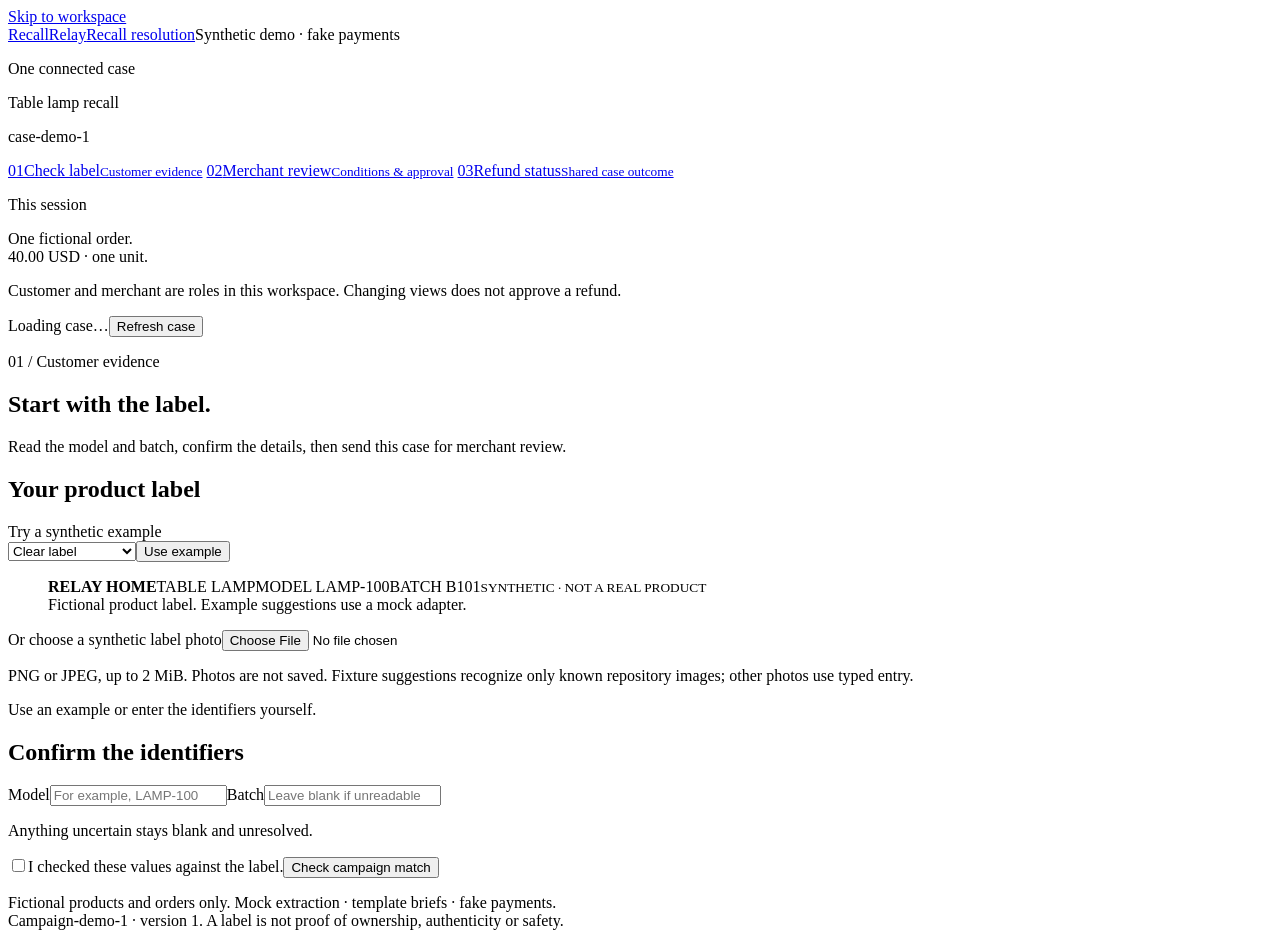
==== evidence/workspace/index.html @ 6417b3a2 "Unify label review and refund resolution in one local workspace" ====
<!doctype html>
<html lang="en">
<head>
  <meta charset="utf-8">
  <meta name="viewport" content="width=device-width, initial-scale=1">
  <meta name="description" content="RecallRelay: one local workspace from label check to merchant review and refund status.">
  <title>RecallRelay · Recall resolution</title>
  <link rel="stylesheet" href="/workspace.css">
  <script src="/workspace.js" defer></script>
</head>
<body>
  <a class="skip-link" href="#main">Skip to workspace</a>
  <header class="app-header"><a class="brand" href="#label">RecallRelay<span>Recall resolution</span></a><span class="mode">Synthetic demo · fake payments</span></header>
  <div class="app-layout">
    <aside class="sidebar">
      <p class="eyebrow">One connected case</p>
      <p class="case-name">Table lamp recall</p><p class="muted case-id">case-demo-1</p>
      <nav aria-label="Case workflow">
        <a href="#label" id="nav-label" aria-current="step"><span class="step-number">01</span><span>Check label<small>Customer evidence</small></span></a>
        <a href="#review" id="nav-review"><span class="step-number">02</span><span>Merchant review<small>Conditions &amp; approval</small></span></a>
        <a href="#status" id="nav-status"><span class="step-number">03</span><span>Refund status<small>Shared case outcome</small></span></a>
      </nav>
      <div class="session-note"><p class="eyebrow">This session</p><p>One fictional order.<br>40.00 USD · one unit.</p><p>Customer and merchant are roles in this workspace. Changing views does not approve a refund.</p></div>
    </aside>
    <main id="main" tabindex="-1">
      <div class="case-bar"><span id="case-stage">Loading case…</span><button id="refresh" class="text-button" type="button">Refresh case</button></div>
      <p id="app-message" class="feedback" role="status" aria-live="polite"></p>
      <section id="view-label" aria-labelledby="label-title">
        <div class="intro"><p class="eyebrow">01 / Customer evidence</p><h1 id="label-title" tabindex="-1">Start with the label.</h1><p>Read the model and batch, confirm the details, then send this case for merchant review.</p></div>
        <div class="columns">
          <section aria-labelledby="source-title"><h2 id="source-title">Your product label</h2>
            <label for="sample">Try a synthetic example</label><div class="inline"><select id="sample"><option value="clear">Clear label</option><option value="blurred">Unreadable batch</option><option value="excluded">Excluded batch</option></select><button id="use-sample" type="button" class="secondary">Use example</button></div>
            <figure id="sample-preview"><div class="label-print"><strong>RELAY HOME</strong><span>TABLE LAMP</span><span id="sample-model">MODEL LAMP-100</span><span id="sample-batch">BATCH B101</span><small>SYNTHETIC · NOT A REAL PRODUCT</small></div><figcaption>Fictional product label. Example suggestions use a mock adapter.</figcaption></figure>
            <figure id="photo-preview" hidden><img id="photo" alt="Selected synthetic product label"><figcaption>Local preview. Confirm the text yourself.</figcaption></figure>
            <label for="upload">Or choose a synthetic label photo</label><input id="upload" type="file" accept="image/png,image/jpeg" aria-describedby="upload-help"><p id="upload-help" class="hint">PNG or JPEG, up to 2 MiB. Photos are not saved. Fixture suggestions recognize only known repository images; other photos use typed entry.</p>
            <div class="inline"><button id="suggest" type="button" class="secondary" hidden>Suggest fixture text</button><button id="remove-photo" type="button" class="text-button" hidden>Remove photo</button></div>
            <p id="proposal-note" class="hint">Use an example or enter the identifiers yourself.</p>
          </section>
          <section aria-labelledby="confirm-title"><h2 id="confirm-title">Confirm the identifiers</h2>
            <form id="label-form"><label for="model">Model</label><input id="model" maxlength="128" autocomplete="off" placeholder="For example, LAMP-100"><label for="batch">Batch</label><input id="batch" maxlength="128" autocomplete="off" placeholder="Leave blank if unreadable"><p class="hint">Anything uncertain stays blank and unresolved.</p>
              <label class="check"><input id="confirmed" type="checkbox" required><span>I checked these values against the label.</span></label><button id="assess" type="submit">Check campaign match</button>
            </form>
            <p id="label-message" class="feedback" role="status" aria-live="polite"></p>
            <section id="assessment-result" class="result" hidden aria-labelledby="decision"><p class="eyebrow">Confirmed text + campaign rules</p><h3 id="decision"></h3><p id="reason"></p><p id="clarification" class="hint"></p><p id="saved-id" class="identifier"></p><button id="send-review" type="button">Send for merchant review</button><p class="hint">The merchant must check remedy conditions and explicitly approve any refund.</p></section>
          </section>
        </div>
      </section>
      <section id="view-review" hidden aria-labelledby="review-title">
        <div class="intro"><p class="eyebrow">02 / Merchant review</p><h1 id="review-title" tabindex="-1">Review the same case.</h1><p>Check the submitted evidence and remedy conditions before approving the exact refund amount.</p></div>
        <div id="review-empty" class="empty"><h2>No assessment submitted yet.</h2><p>Check the label and send its saved assessment. The same case will appear here automatically.</p><a class="button" href="#label">Go to label check</a></div>
        <div id="review-content" hidden>
          <p id="review-status" class="notice"></p>
          <div class="columns"><section aria-labelledby="evidence-title"><h2 id="evidence-title">Submitted evidence</h2><dl id="evidence-facts" class="facts"></dl><h2>Order</h2><dl id="order-facts" class="facts"></dl>
              <div class="brief-section"><h2>Merchant brief</h2><button id="write-brief" type="button" class="secondary">Generate template brief</button><div id="brief-result" hidden><p id="brief-mode" class="eyebrow"></p><p id="brief-text"></p><ul id="brief-steps"></ul><p id="brief-citations" class="hint"></p><p id="brief-note" class="hint"></p></div></div>
            </section><section aria-labelledby="remedy-title"><h2 id="remedy-title">Remedy conditions</h2><p id="remedy-text"></p><button id="confirm-remedy" type="button" class="secondary" hidden>I confirm the conditions are met</button>
              <section id="approval" class="result" hidden aria-labelledby="approval-title"><p class="eyebrow">Human approval required</p><h2 id="approval-title">Approve fake refund</h2><p class="refund-total" id="refund-amount"></p><form id="approval-form"><label for="typed-amount">Type the exact amount</label><input id="typed-amount" inputmode="decimal" autocomplete="off" required placeholder="40.00"><label for="approver">Your name</label><input id="approver" maxlength="128" autocomplete="off" required><p class="hint">This local prototype has no login. Names are not verified.</p><button id="approve" type="submit">Approve fake refund</button></form></section>
              <div id="review-outcome" class="result" hidden><h3 id="review-outcome-title"></h3><p id="review-outcome-text"></p><a class="button secondary" href="#status">View refund status</a></div>
            </section></div>
          <p id="review-message" class="feedback" role="status" aria-live="polite"></p>
        </div>
      </section>
      <section id="view-status" hidden aria-labelledby="status-title">
        <div class="intro"><p class="eyebrow">03 / Shared case outcome</p><h1 id="status-title" tabindex="-1">Follow the resolution.</h1><p>Customer and merchant views use the same case and refund operation.</p></div>
        <div id="status-empty" class="empty"><h2>No merchant case yet.</h2><p>Start with the label, then send the assessment for review.</p><a class="button" href="#label">Start label check</a></div>
        <div id="status-content" hidden><p class="eyebrow" id="outcome-mode"></p><h2 id="outcome-title" class="outcome-title"></h2><p id="outcome-text"></p><dl id="status-facts" class="facts"></dl><p id="customer-status" class="notice"></p><p id="snapshot-note" class="hint"></p><div class="inline"><a href="#review" class="button secondary">Back to merchant review</a><button id="reconcile" type="button" class="secondary" hidden>Check pending refund again</button></div></div>
        <p id="status-message" class="feedback" role="status" aria-live="polite"></p>
      </section>
      <footer>Fictional products and orders only. Mock extraction · template briefs · fake payments.<br>Campaign-demo-1 · version 1. A label is not proof of ownership, authenticity or safety.</footer>
    </main>
  </div>
</body>
</html>
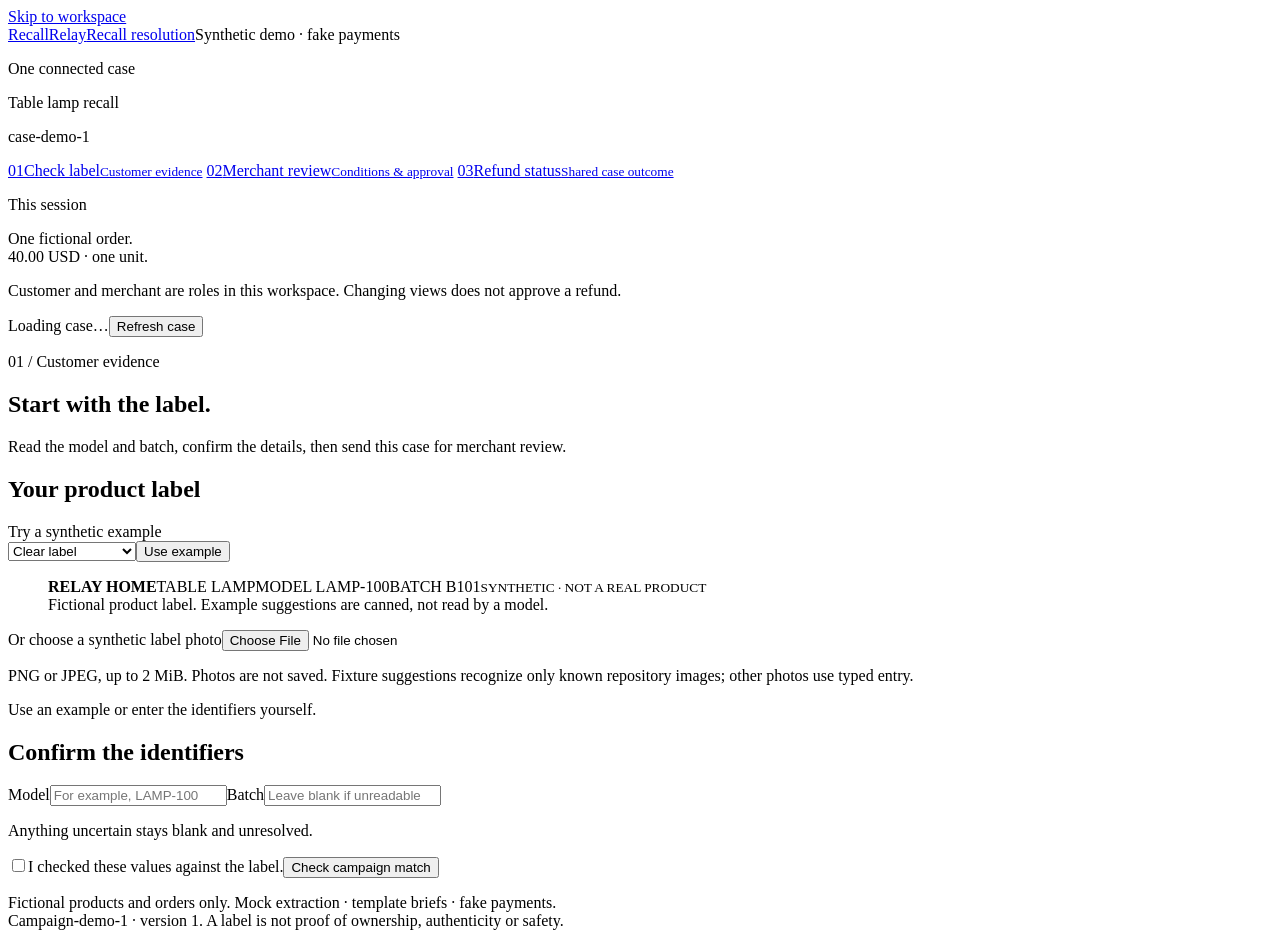
==== commit 8cc9b354: "Add opt-in live modes and lost-response recovery to the unified workspace The single-URL workspace w" ====
--- a/evidence/workspace/index.html
+++ b/evidence/workspace/index.html
@@ -10,7 +10,7 @@
 </head>
 <body>
   <a class="skip-link" href="#main">Skip to workspace</a>
-  <header class="app-header"><a class="brand" href="#label">RecallRelay<span>Recall resolution</span></a><span class="mode">Synthetic demo · fake payments</span></header>
+  <header class="app-header"><a class="brand" href="#label">RecallRelay<span>Recall resolution</span></a><span class="mode" id="mode-chip">Synthetic demo · fake payments</span></header>
   <div class="app-layout">
     <aside class="sidebar">
       <p class="eyebrow">One connected case</p>
@@ -20,7 +20,7 @@
         <a href="#review" id="nav-review"><span class="step-number">02</span><span>Merchant review<small>Conditions &amp; approval</small></span></a>
         <a href="#status" id="nav-status"><span class="step-number">03</span><span>Refund status<small>Shared case outcome</small></span></a>
       </nav>
-      <div class="session-note"><p class="eyebrow">This session</p><p>One fictional order.<br>40.00 USD · one unit.</p><p>Customer and merchant are roles in this workspace. Changing views does not approve a refund.</p></div>
+      <div class="session-note"><p class="eyebrow">This session</p><p id="session-order">One fictional order.<br>40.00 USD · one unit.</p><p>Customer and merchant are roles in this workspace. Changing views does not approve a refund.</p></div>
     </aside>
     <main id="main" tabindex="-1">
       <div class="case-bar"><span id="case-stage">Loading case…</span><button id="refresh" class="text-button" type="button">Refresh case</button></div>
@@ -30,7 +30,7 @@
         <div class="columns">
           <section aria-labelledby="source-title"><h2 id="source-title">Your product label</h2>
             <label for="sample">Try a synthetic example</label><div class="inline"><select id="sample"><option value="clear">Clear label</option><option value="blurred">Unreadable batch</option><option value="excluded">Excluded batch</option></select><button id="use-sample" type="button" class="secondary">Use example</button></div>
-            <figure id="sample-preview"><div class="label-print"><strong>RELAY HOME</strong><span>TABLE LAMP</span><span id="sample-model">MODEL LAMP-100</span><span id="sample-batch">BATCH B101</span><small>SYNTHETIC · NOT A REAL PRODUCT</small></div><figcaption>Fictional product label. Example suggestions use a mock adapter.</figcaption></figure>
+            <figure id="sample-preview"><div class="label-print"><strong>RELAY HOME</strong><span>TABLE LAMP</span><span id="sample-model">MODEL LAMP-100</span><span id="sample-batch">BATCH B101</span><small>SYNTHETIC · NOT A REAL PRODUCT</small></div><figcaption>Fictional product label. Example suggestions are canned, not read by a model.</figcaption></figure>
             <figure id="photo-preview" hidden><img id="photo" alt="Selected synthetic product label"><figcaption>Local preview. Confirm the text yourself.</figcaption></figure>
             <label for="upload">Or choose a synthetic label photo</label><input id="upload" type="file" accept="image/png,image/jpeg" aria-describedby="upload-help"><p id="upload-help" class="hint">PNG or JPEG, up to 2 MiB. Photos are not saved. Fixture suggestions recognize only known repository images; other photos use typed entry.</p>
             <div class="inline"><button id="suggest" type="button" class="secondary" hidden>Suggest fixture text</button><button id="remove-photo" type="button" class="text-button" hidden>Remove photo</button></div>
@@ -53,7 +53,7 @@
           <div class="columns"><section aria-labelledby="evidence-title"><h2 id="evidence-title">Submitted evidence</h2><dl id="evidence-facts" class="facts"></dl><h2>Order</h2><dl id="order-facts" class="facts"></dl>
               <div class="brief-section"><h2>Merchant brief</h2><button id="write-brief" type="button" class="secondary">Generate template brief</button><div id="brief-result" hidden><p id="brief-mode" class="eyebrow"></p><p id="brief-text"></p><ul id="brief-steps"></ul><p id="brief-citations" class="hint"></p><p id="brief-note" class="hint"></p></div></div>
             </section><section aria-labelledby="remedy-title"><h2 id="remedy-title">Remedy conditions</h2><p id="remedy-text"></p><button id="confirm-remedy" type="button" class="secondary" hidden>I confirm the conditions are met</button>
-              <section id="approval" class="result" hidden aria-labelledby="approval-title"><p class="eyebrow">Human approval required</p><h2 id="approval-title">Approve fake refund</h2><p class="refund-total" id="refund-amount"></p><form id="approval-form"><label for="typed-amount">Type the exact amount</label><input id="typed-amount" inputmode="decimal" autocomplete="off" required placeholder="40.00"><label for="approver">Your name</label><input id="approver" maxlength="128" autocomplete="off" required><p class="hint">This local prototype has no login. Names are not verified.</p><button id="approve" type="submit">Approve fake refund</button></form></section>
+              <section id="approval" class="result" hidden aria-labelledby="approval-title"><p class="eyebrow">Human approval required</p><h2 id="approval-title">Approve fake refund</h2><p id="approval-mode" class="hint"></p><p class="refund-total" id="refund-amount"></p><form id="approval-form"><label for="typed-amount">Type the exact amount</label><input id="typed-amount" inputmode="decimal" autocomplete="off" required placeholder="40.00"><label for="approver">Your name</label><input id="approver" maxlength="128" autocomplete="off" required><p class="hint">This local prototype has no login. Names are not verified.</p><button id="approve" type="submit">Approve fake refund</button></form></section>
               <div id="review-outcome" class="result" hidden><h3 id="review-outcome-title"></h3><p id="review-outcome-text"></p><a class="button secondary" href="#status">View refund status</a></div>
             </section></div>
           <p id="review-message" class="feedback" role="status" aria-live="polite"></p>
@@ -62,10 +62,10 @@
       <section id="view-status" hidden aria-labelledby="status-title">
         <div class="intro"><p class="eyebrow">03 / Shared case outcome</p><h1 id="status-title" tabindex="-1">Follow the resolution.</h1><p>Customer and merchant views use the same case and refund operation.</p></div>
         <div id="status-empty" class="empty"><h2>No merchant case yet.</h2><p>Start with the label, then send the assessment for review.</p><a class="button" href="#label">Start label check</a></div>
-        <div id="status-content" hidden><p class="eyebrow" id="outcome-mode"></p><h2 id="outcome-title" class="outcome-title"></h2><p id="outcome-text"></p><dl id="status-facts" class="facts"></dl><p id="customer-status" class="notice"></p><p id="snapshot-note" class="hint"></p><div class="inline"><a href="#review" class="button secondary">Back to merchant review</a><button id="reconcile" type="button" class="secondary" hidden>Check pending refund again</button></div></div>
+        <div id="status-content" hidden><p class="eyebrow" id="outcome-mode"></p><h2 id="outcome-title" class="outcome-title"></h2><p id="outcome-text"></p><dl id="status-facts" class="facts"></dl><p id="recovery-note" class="notice" hidden></p><p id="customer-status" class="notice"></p><p id="snapshot-note" class="hint"></p><div class="inline"><a href="#review" class="button secondary">Back to merchant review</a><button id="reconcile" type="button" class="secondary" hidden>Check pending refund again</button></div></div>
         <p id="status-message" class="feedback" role="status" aria-live="polite"></p>
       </section>
-      <footer>Fictional products and orders only. Mock extraction · template briefs · fake payments.<br>Campaign-demo-1 · version 1. A label is not proof of ownership, authenticity or safety.</footer>
+      <footer><span id="footer-modes">Fictional products and orders only. Mock extraction · template briefs · fake payments.</span><br>Campaign-demo-1 · version 1. A label is not proof of ownership, authenticity or safety.</footer>
     </main>
   </div>
 </body>
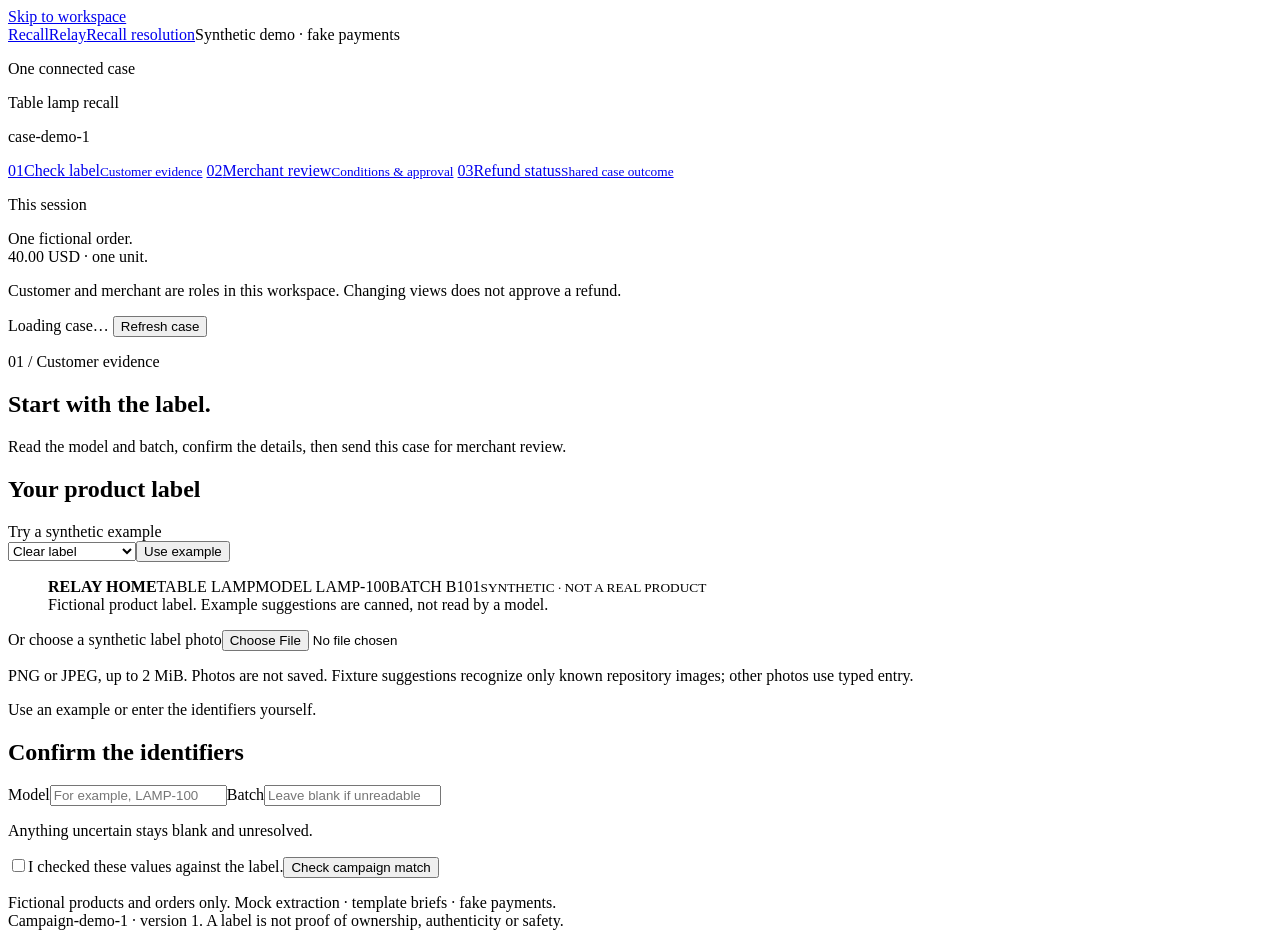
==== commit 0d6c3b31: "Add an opt-in hosted mock demo with a reset, and a Render blueprint --public-host lets the gateway a" ====
--- a/evidence/workspace/index.html
+++ b/evidence/workspace/index.html
@@ -23,7 +23,7 @@
       <div class="session-note"><p class="eyebrow">This session</p><p id="session-order">One fictional order.<br>40.00 USD · one unit.</p><p>Customer and merchant are roles in this workspace. Changing views does not approve a refund.</p></div>
     </aside>
     <main id="main" tabindex="-1">
-      <div class="case-bar"><span id="case-stage">Loading case…</span><button id="refresh" class="text-button" type="button">Refresh case</button></div>
+      <div class="case-bar"><span id="case-stage">Loading case…</span><span><button id="reset-demo" class="text-button" type="button" hidden>Reset shared demo</button> <button id="refresh" class="text-button" type="button">Refresh case</button></span></div>
       <p id="app-message" class="feedback" role="status" aria-live="polite"></p>
       <section id="view-label" aria-labelledby="label-title">
         <div class="intro"><p class="eyebrow">01 / Customer evidence</p><h1 id="label-title" tabindex="-1">Start with the label.</h1><p>Read the model and batch, confirm the details, then send this case for merchant review.</p></div>
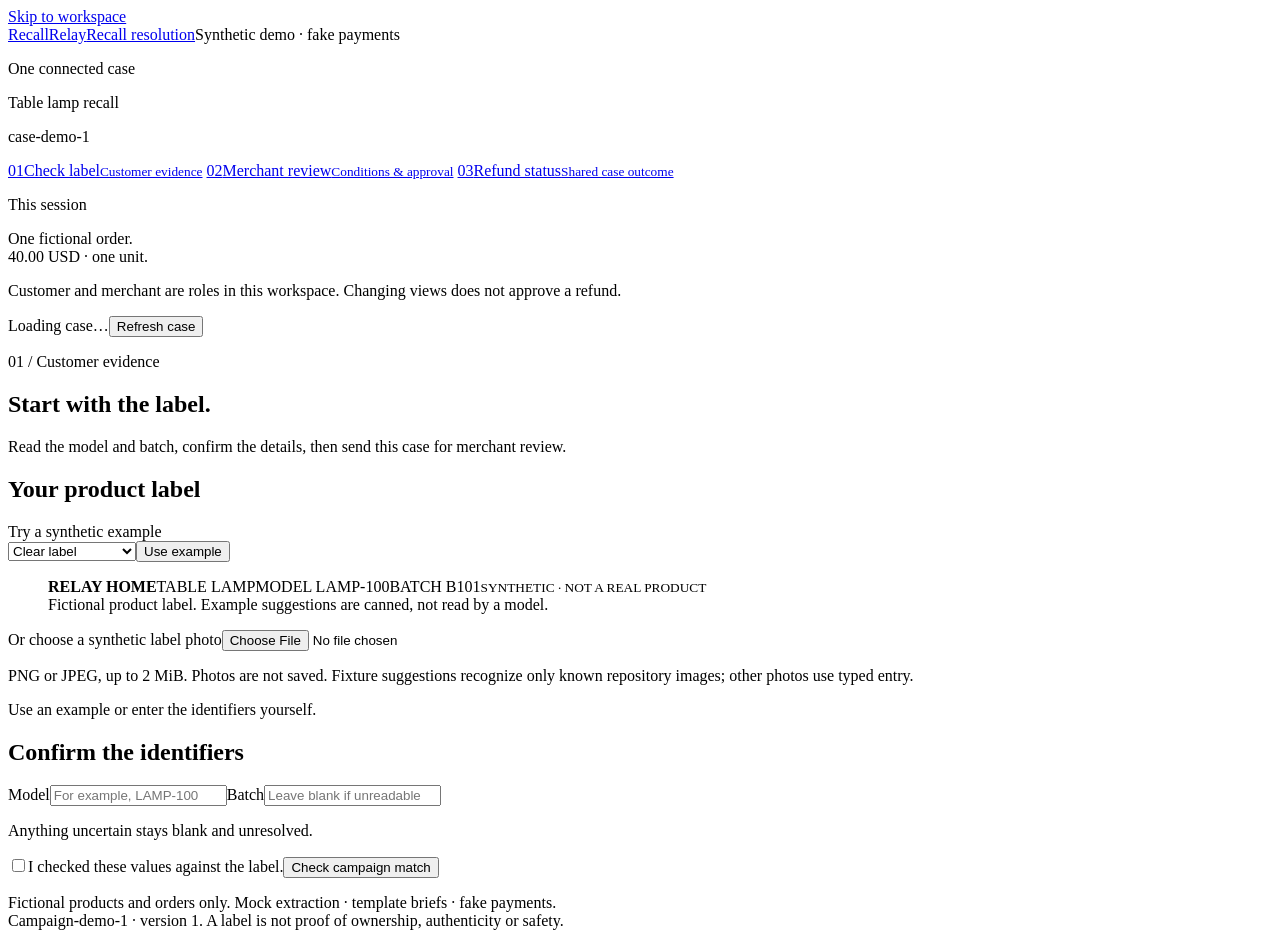
==== commit fc6c2eb3: "Revert "Merge pull request #53 from RajivRanganath/work/rajiv-render" This reverts commit d208605345" ====
--- a/evidence/workspace/index.html
+++ b/evidence/workspace/index.html
@@ -23,7 +23,7 @@
       <div class="session-note"><p class="eyebrow">This session</p><p id="session-order">One fictional order.<br>40.00 USD · one unit.</p><p>Customer and merchant are roles in this workspace. Changing views does not approve a refund.</p></div>
     </aside>
     <main id="main" tabindex="-1">
-      <div class="case-bar"><span id="case-stage">Loading case…</span><span><button id="reset-demo" class="text-button" type="button" hidden>Reset shared demo</button> <button id="refresh" class="text-button" type="button">Refresh case</button></span></div>
+      <div class="case-bar"><span id="case-stage">Loading case…</span><button id="refresh" class="text-button" type="button">Refresh case</button></div>
       <p id="app-message" class="feedback" role="status" aria-live="polite"></p>
       <section id="view-label" aria-labelledby="label-title">
         <div class="intro"><p class="eyebrow">01 / Customer evidence</p><h1 id="label-title" tabindex="-1">Start with the label.</h1><p>Read the model and batch, confirm the details, then send this case for merchant review.</p></div>
